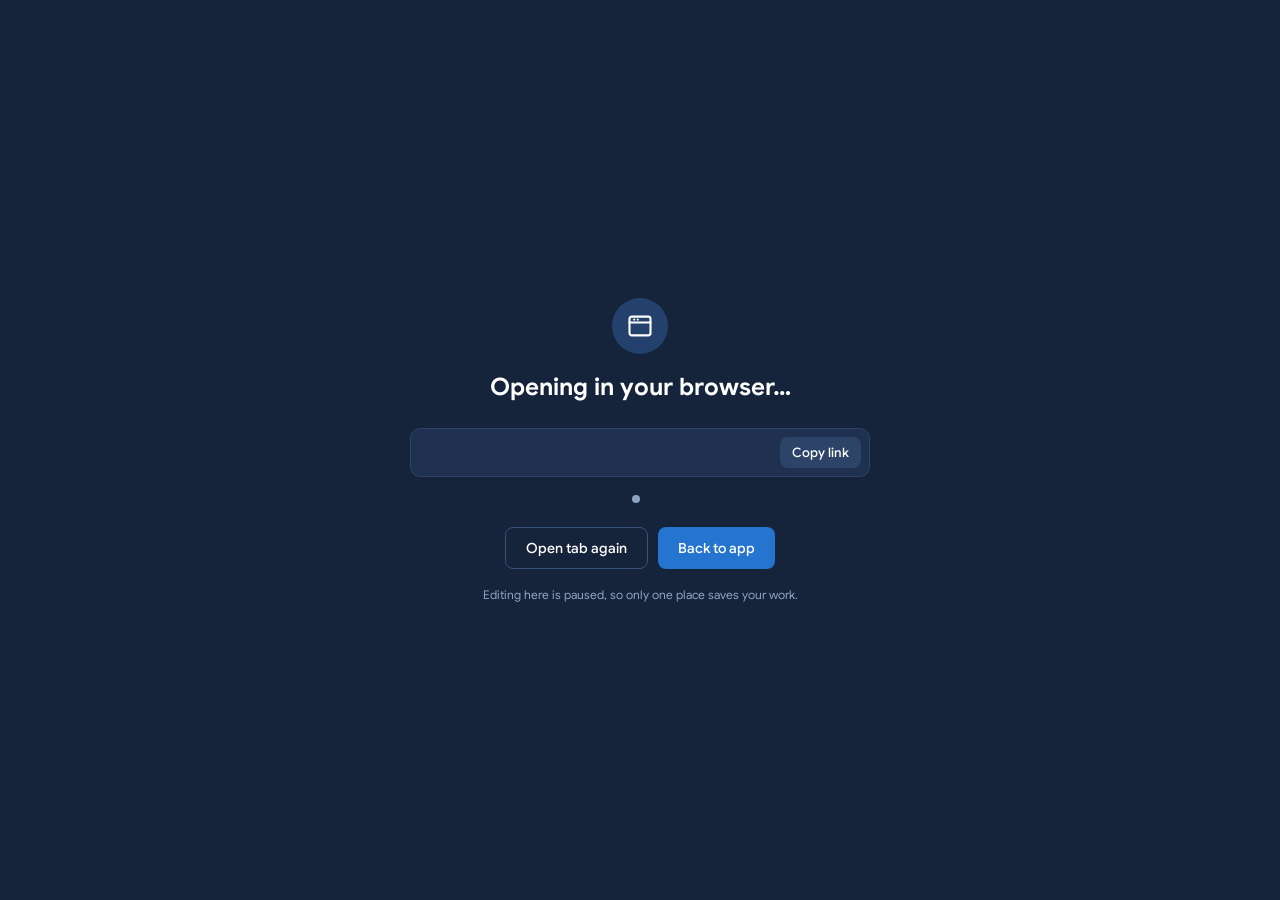
==== web/browser-mode.html @ 3a70f226 "mapyourmind 1.31.0: one-click browser mode File › Open in Browser (and ⌘K) now does what the Termina" ====
<!doctype html>
<html lang="en">
  <head>
    <meta charset="utf-8" />
    <meta
      http-equiv="Content-Security-Policy"
      content="default-src 'self'; connect-src 'none'; script-src 'self'; style-src 'self' 'unsafe-inline'; img-src 'self' data:; font-src 'self'; object-src 'none'; base-uri 'none'"
    />
    <title>mapyourmind</title>
    <!-- Shown in the app window while mapyourmind is open in a browser tab.
         The native shell fills it in through window.setBrowserStatus. -->
    <style>
      @font-face { font-family: "Google Sans"; font-weight: 400; src: url(assets/GoogleSans-normal-400.woff2); }
      @font-face { font-family: "Google Sans"; font-weight: 500; src: url(assets/GoogleSans-normal-500.woff2); }
      @font-face { font-family: "Google Sans"; font-weight: 700; src: url(assets/GoogleSans-normal-700.woff2); }
      * { box-sizing: border-box; }
      html, body { height: 100%; margin: 0; }
      body { display: flex; align-items: center; justify-content: center; background: #15233b; color: #fff; font: 14px "Google Sans", -apple-system, sans-serif; -webkit-user-select: none; user-select: none; }
      main { width: 460px; display: flex; flex-direction: column; align-items: center; gap: 18px; text-align: center; }
      .icon { width: 56px; height: 56px; border-radius: 28px; background: #23416c; display: flex; align-items: center; justify-content: center; }
      h1 { margin: 0; font-size: 24px; font-weight: 700; }
      p { margin: 0; line-height: 1.5; color: #b7c6da; }
      .link { width: 100%; display: flex; align-items: center; gap: 10px; padding: 8px 8px 8px 14px; background: #1f3050; border: 1px solid #2d4468; border-radius: 10px; }
      .link.highlight { border-color: #2474d0; }
      .link span { flex: 1; text-align: left; font: 14px ui-monospace, Menlo, monospace; -webkit-user-select: text; user-select: text; }
      button { font: inherit; font-weight: 500; color: #fff; border: 0; border-radius: 8px; cursor: pointer; }
      button:focus-visible { outline: 2px solid #9cc3f5; outline-offset: 2px; }
      #copy { background: #2d4468; padding: 7px 12px; font-size: 13px; }
      #copy.done { background: #1d6b4f; }
      .status { display: flex; align-items: center; gap: 8px; font-size: 13px; color: #b7c6da; }
      .dot { width: 8px; height: 8px; border-radius: 4px; background: #8fa3c0; }
      .dot.live { background: #3ecf8e; }
      .dot.busy { background: #e0a100; }
      .actions { display: flex; gap: 10px; margin-top: 6px; }
      .actions button { padding: 11px 20px; }
      .primary { background: #2474d0; }
      .primary:hover { background: #1d63b3; }
      .secondary { background: transparent; border: 1px solid #3a5278; }
      .secondary:hover { background: #1f3050; }
      button:disabled { opacity: 0.5; cursor: default; }
      small { font-size: 12px; color: #8fa3c0; }
    </style>
  </head>
  <body>
    <main>
      <div class="icon" aria-hidden="true">
        <svg width="28" height="28" viewBox="0 0 24 24" fill="none" stroke="#fff" stroke-width="1.8" stroke-linecap="round" stroke-linejoin="round"><rect x="3" y="4" width="18" height="16" rx="2"></rect><path d="M3 9h18M7 6.5h.01M10 6.5h.01"></path></svg>
      </div>
      <div>
        <h1 id="title">Opening in your browser…</h1>
        <p id="body" style="margin-top: 8px"></p>
      </div>
      <div class="link" id="linkRow">
        <span id="url"></span>
        <button id="copy">Copy link</button>
      </div>
      <div class="status" role="status"><span class="dot" id="dot"></span><span id="status"></span></div>
      <div class="actions">
        <button id="openTab" class="secondary">Open tab again</button>
        <button id="back" class="primary">Back to app</button>
      </div>
      <small id="note">Editing here is paused, so only one place saves your work.</small>
    </main>
    <script src="browser-mode.js"></script>
  </body>
</html>
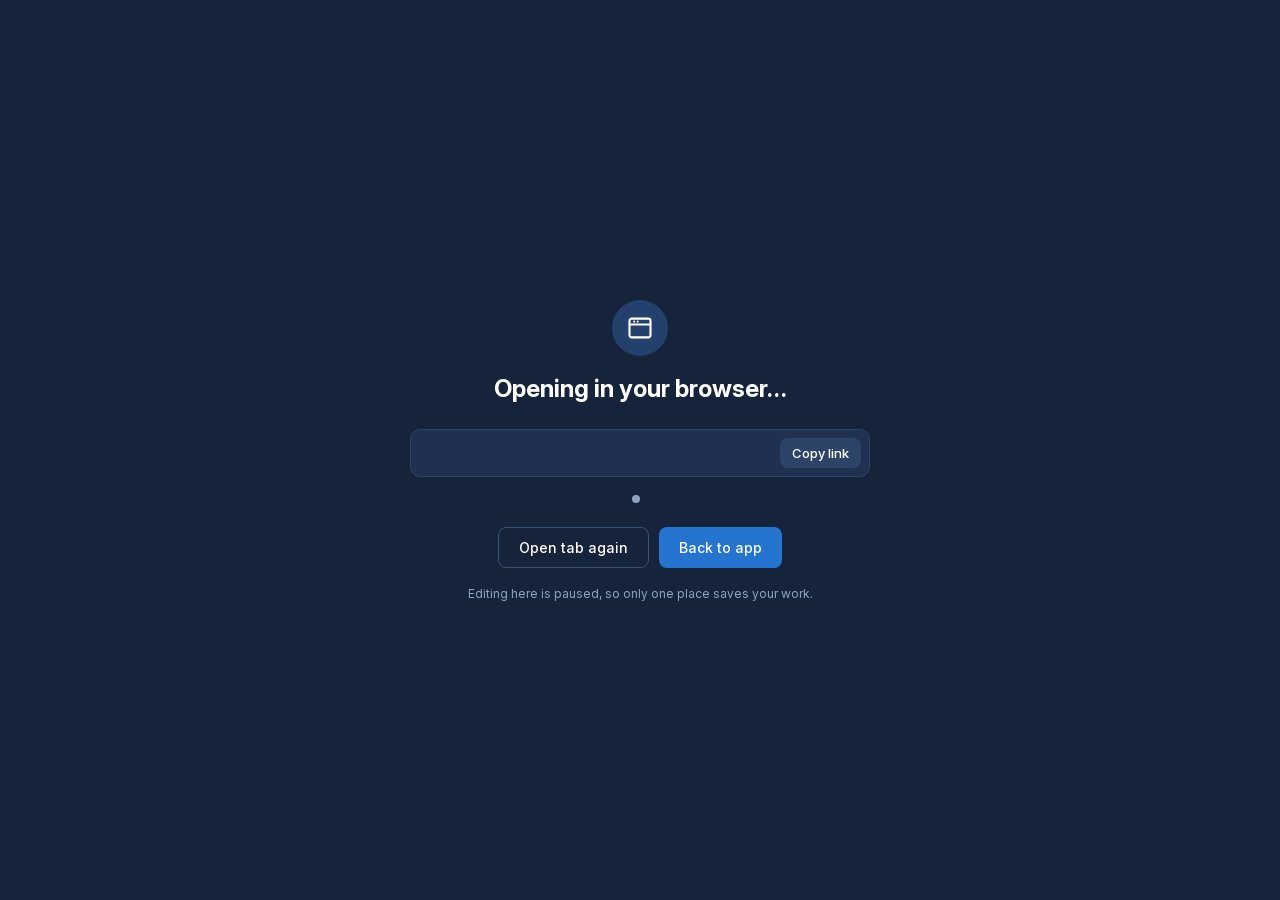
==== commit 381c34a9: "Replace Google Sans with Inter everywhere - Bundle Inter 4.1 (variable, SIL OFL 1.1) and drop every " ====
--- a/web/browser-mode.html
+++ b/web/browser-mode.html
@@ -10,12 +10,10 @@
     <!-- Shown in the app window while mapyourmind is open in a browser tab.
          The native shell fills it in through window.setBrowserStatus. -->
     <style>
-      @font-face { font-family: "Google Sans"; font-weight: 400; src: url(assets/GoogleSans-normal-400.woff2); }
-      @font-face { font-family: "Google Sans"; font-weight: 500; src: url(assets/GoogleSans-normal-500.woff2); }
-      @font-face { font-family: "Google Sans"; font-weight: 700; src: url(assets/GoogleSans-normal-700.woff2); }
+      @font-face { font-family: "Inter"; font-weight: 100 900; src: url(assets/InterVariable.woff2) format("woff2"); }
       * { box-sizing: border-box; }
       html, body { height: 100%; margin: 0; }
-      body { display: flex; align-items: center; justify-content: center; background: #15233b; color: #fff; font: 14px "Google Sans", -apple-system, sans-serif; -webkit-user-select: none; user-select: none; }
+      body { display: flex; align-items: center; justify-content: center; background: #15233b; color: #fff; font: 14px "Inter", -apple-system, sans-serif; -webkit-user-select: none; user-select: none; }
       main { width: 460px; display: flex; flex-direction: column; align-items: center; gap: 18px; text-align: center; }
       .icon { width: 56px; height: 56px; border-radius: 28px; background: #23416c; display: flex; align-items: center; justify-content: center; }
       h1 { margin: 0; font-size: 24px; font-weight: 700; }
